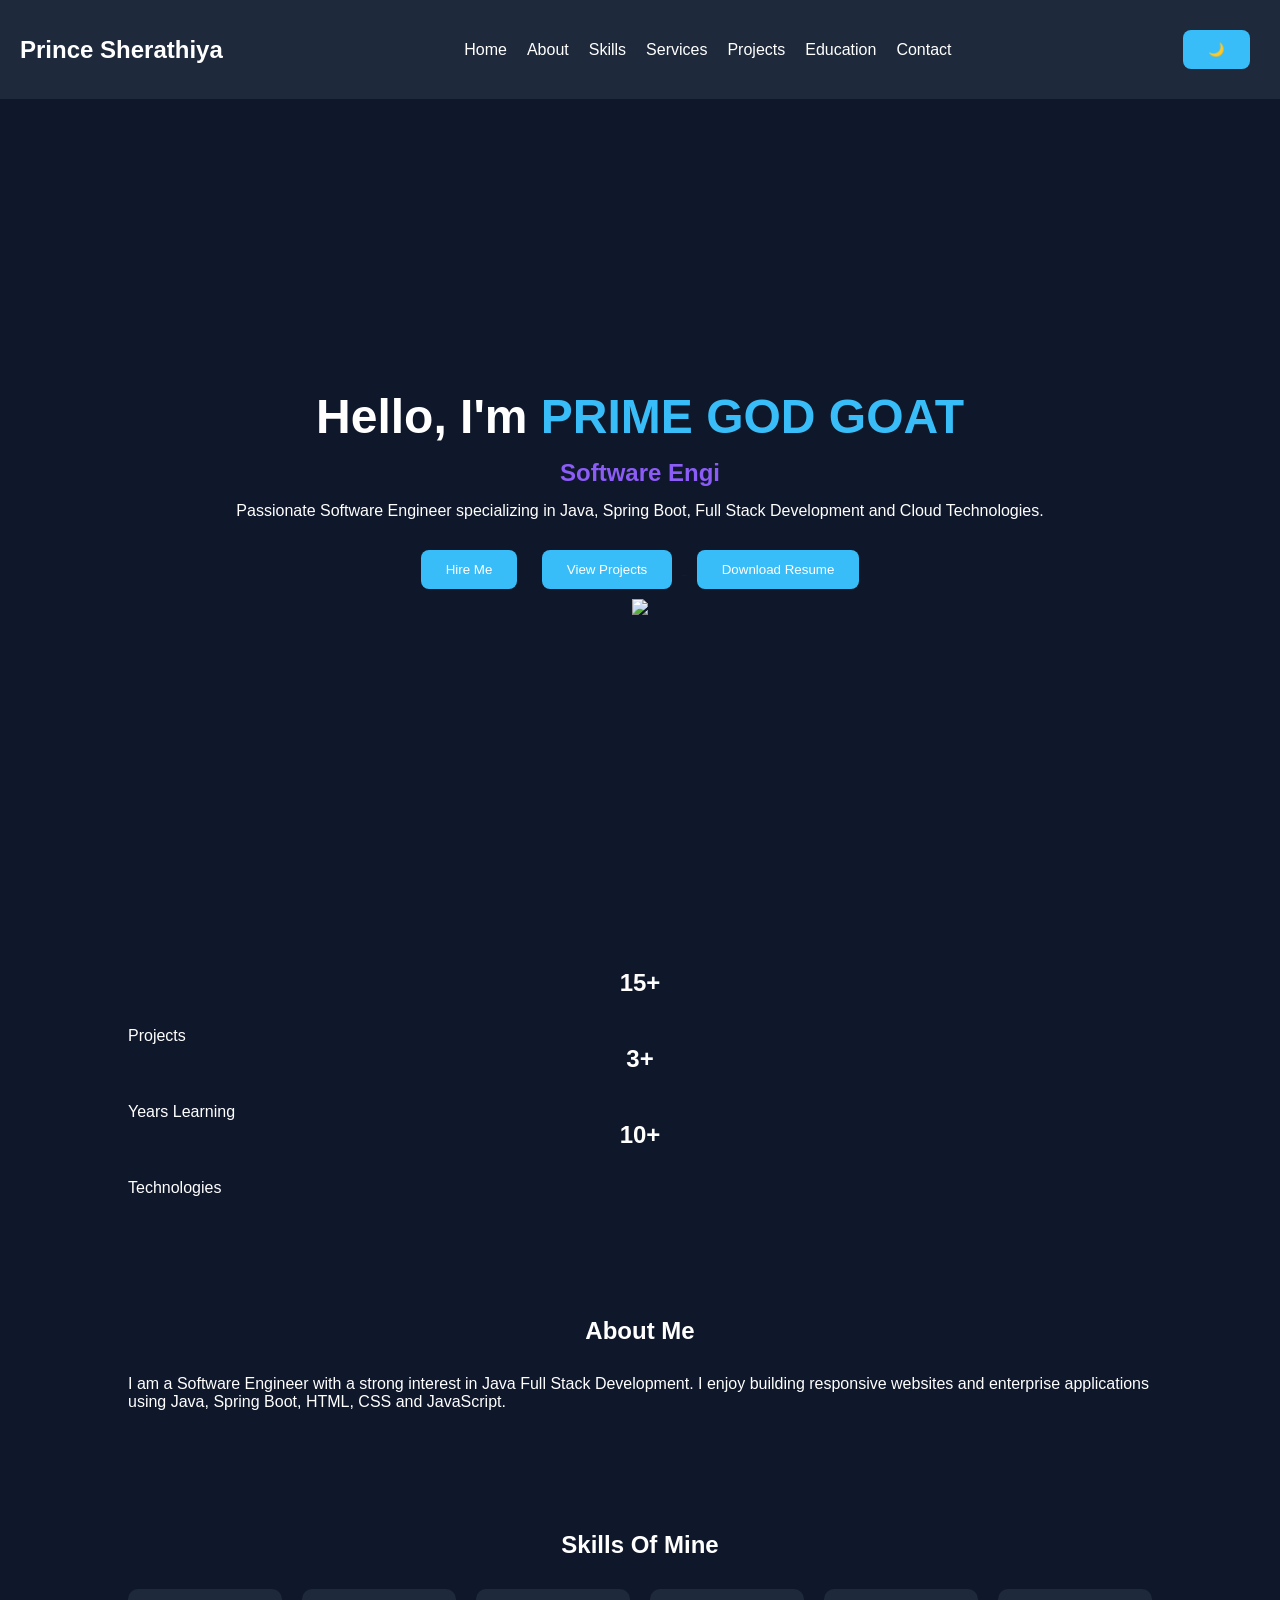
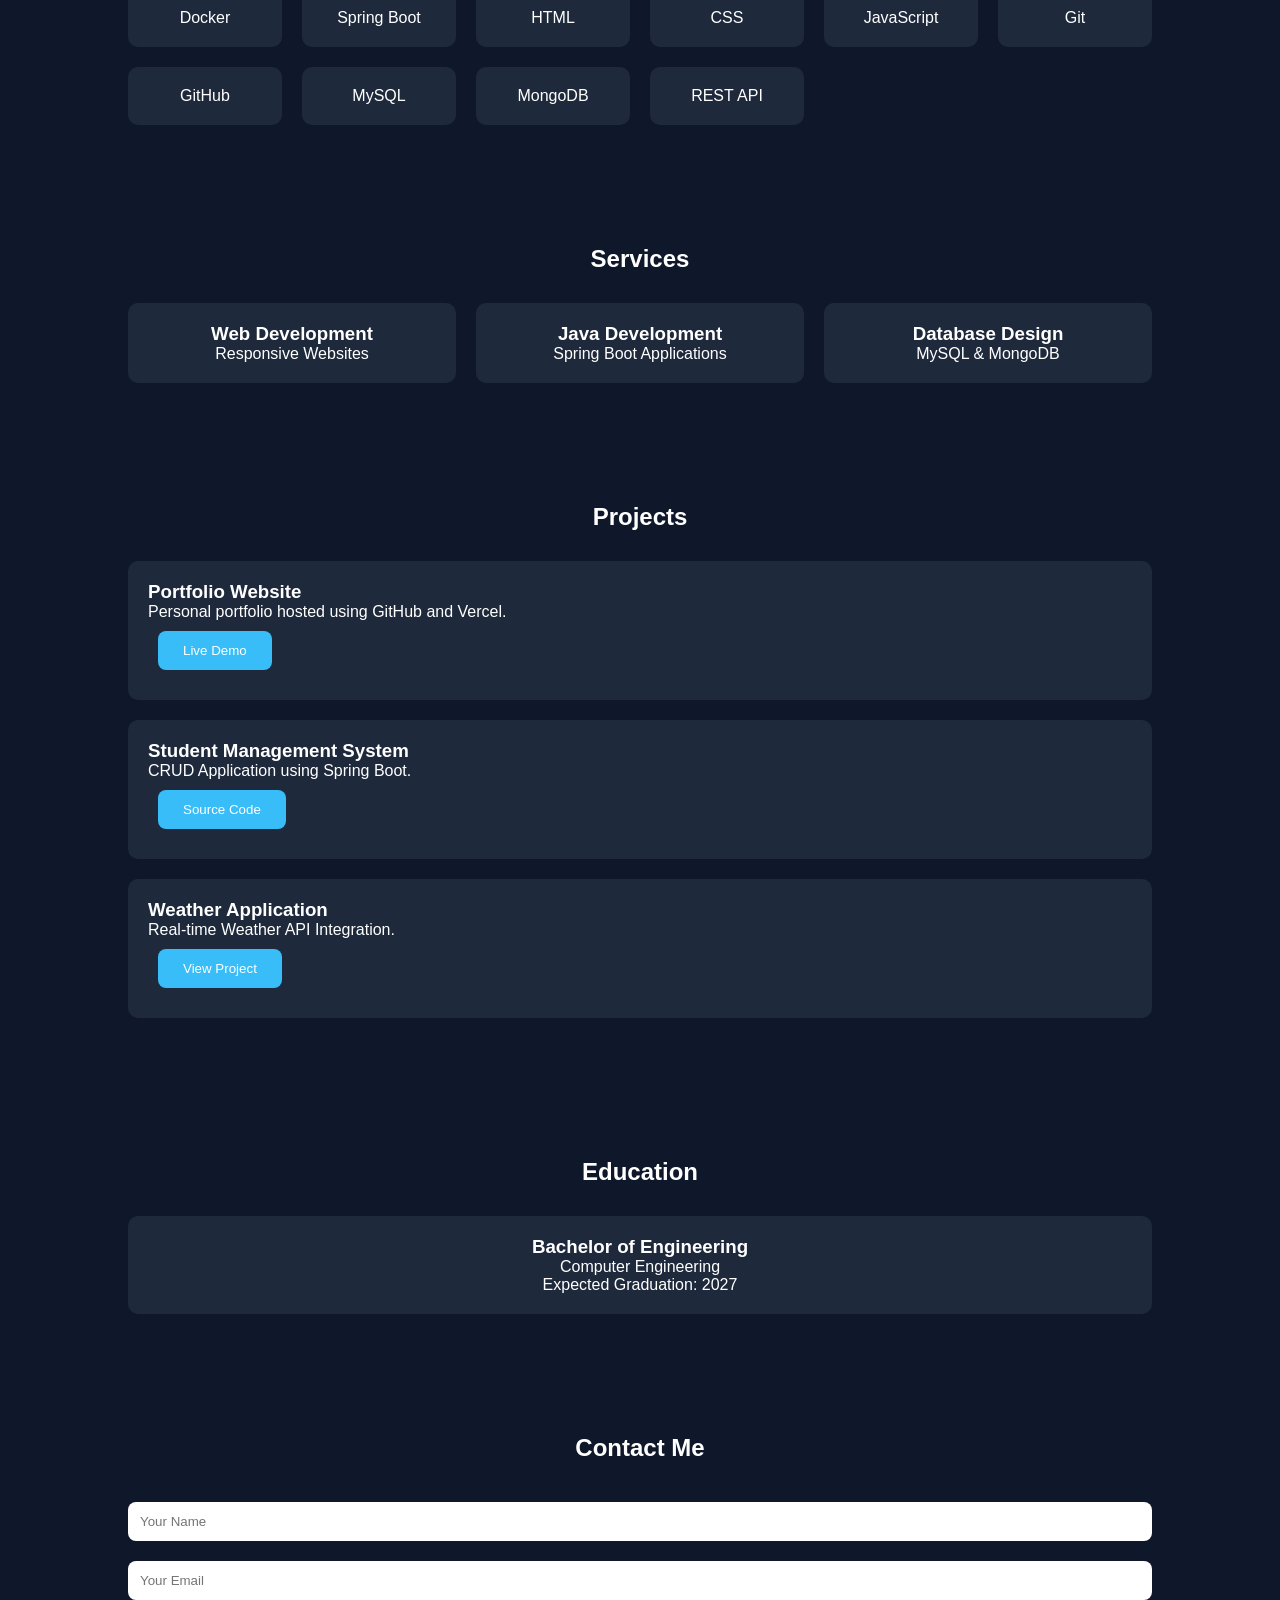
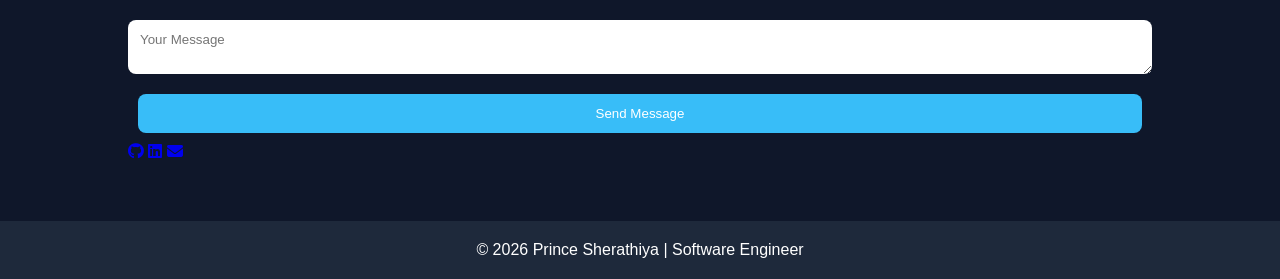
==== index.html @ 558dbb64 "Update title to reflect full stack developer role Change the things" ====
<!DOCTYPE html>
<html lang="en">
<head>
    <meta charset="UTF-8">
    <meta name="viewport" content="width=device-width, initial-scale=1.0">
    <title>Prince Sherathiya | Java Full stack Developer </title>

    <link rel="stylesheet" href="style.css">

    <link rel="stylesheet"
    href="https://cdnjs.cloudflare.com/ajax/libs/font-awesome/6.7.2/css/all.min.css">

</head>

<body>

<header>

<nav>

<h2 class="logo">Prince Sherathiya</h2>

<ul>

<li><a href="#home">Home</a></li>
<li><a href="#about">About</a></li>
<li><a href="#skills">Skills</a></li>
<li><a href="#services">Services</a></li>
<li><a href="#projects">Projects</a></li>
<li><a href="#education">Education</a></li>
<li><a href="#contact">Contact</a></li>

</ul>

<button id="themeBtn">🌙</button>

</nav>

</header>

<!-- Hero -->

<section class="hero" id="home">

<div class="hero-content">

<div class="hero-text">

<h1>Hello, I'm <span>PRIME GOD GOAT</span></h1>

<h2 id="typing"></h2>

<p>

Passionate Software Engineer specializing in Java,
Spring Boot, Full Stack Development and Cloud Technologies.

</p>

<div class="buttons">

<button onclick="showMessage()">
Hire Me
</button>

<a href="#projects">

<button>
View Projects
</button>

</a>

<a href="resume.pdf">

<button>
Download Resume
</button>

</a>

</div>

</div>

<div class="hero-image">

<img src="https://cdn-icons-png.flaticon.com/512/3135/3135715.png">

</div>

</div>

</section>

<!-- Statistics -->

<section class="stats">

<div class="stat">
<h2>15+</h2>
<p>Projects</p>
</div>

<div class="stat">
<h2>3+</h2>
<p>Years Learning</p>
</div>

<div class="stat">
<h2>10+</h2>
<p>Technologies</p>
</div>

</section>

<!-- About -->

<section id="about">

<h2>About Me</h2>

<p>

I am a Software Engineer with a strong interest in
Java Full Stack Development. I enjoy building responsive
websites and enterprise applications using Java,
Spring Boot, HTML, CSS and JavaScript.

</p>

</section>

<!-- Skills -->

<section id="skills">

<h2>Skills Of Mine</h2>

<div class="skill-container">

<div class="card">Docker</div>
<div class="card">Spring Boot</div>
<div class="card">HTML</div>
<div class="card">CSS</div>
<div class="card">JavaScript</div>
<div class="card">Git</div>
<div class="card">GitHub</div>
<div class="card">MySQL</div>
<div class="card">MongoDB</div>
<div class="card">REST API</div>

</div>

</section>

<!-- Services -->

<section id="services">

<h2>Services</h2>

<div class="skill-container">

<div class="card">
<h3>Web Development</h3>
<p>Responsive Websites</p>
</div>

<div class="card">
<h3>Java Development</h3>
<p>Spring Boot Applications</p>
</div>

<div class="card">
<h3>Database Design</h3>
<p>MySQL & MongoDB</p>
</div>

</div>

</section>

<!-- Projects -->

<section id="projects">

<h2>Projects</h2>

<div class="project-card">

<h3>Portfolio Website</h3>

<p>

Personal portfolio hosted using GitHub and Vercel.

</p>

<button>

Live Demo

</button>

</div>

<div class="project-card">

<h3>

Student Management System

</h3>

<p>

CRUD Application using Spring Boot.

</p>

<button>

Source Code

</button>

</div>

<div class="project-card">

<h3>

Weather Application

</h3>

<p>

Real-time Weather API Integration.

</p>

<button>

View Project

</button>

</div>

</section>

<!-- Education -->

<section id="education">

<h2>Education</h2>

<div class="card">

<h3>Bachelor of Engineering</h3>

<p>

Computer Engineering

</p>

<p>

Expected Graduation: 2027

</p>

</div>

</section>

<!-- Contact -->

<section id="contact">

<h2>Contact Me</h2>

<input type="text" placeholder="Your Name">

<input type="email" placeholder="Your Email">

<textarea placeholder="Your Message"></textarea>

<button onclick="contactMessage()">

Send Message

</button>

<div class="social">

<a href="#"><i class="fab fa-github"></i></a>

<a href="#"><i class="fab fa-linkedin"></i></a>

<a href="#"><i class="fas fa-envelope"></i></a>

</div>

</section>

<footer>

<p>

© 2026 Prince Sherathiya | Software Engineer

</p>

</footer>

<button id="topBtn">

↑

</button>

<script src="script.js"></script>

</body>
</html>
---- style.css ----
*{
    margin:0;
    padding:0;
    box-sizing:border-box;
    font-family:Arial, sans-serif;
}

body{
    background:#0f172a;
    color:white;
}

header{
    background:#1e293b;
    padding:20px;
    position:sticky;
    top:0;
}

nav{
    display:flex;
    justify-content:space-between;
    align-items:center;
}

nav ul{
    display:flex;
    list-style:none;
}

nav ul li{
    margin-left:20px;
}

nav ul li a{
    color:white;
    text-decoration:none;
}

.hero{
    height:90vh;
    display:flex;
    flex-direction:column;
    justify-content:center;
    align-items:center;
    text-align:center;
    padding:20px;
}

.hero h1{
    font-size:3rem;
}

.hero span{
    color:#38bdf8;
}

.hero h2{
    color:#8b5cf6;
    margin:15px 0;
}

.buttons{
    margin-top:20px;
}

button{
    padding:12px 25px;
    margin:10px;
    border:none;
    border-radius:8px;
    background:#38bdf8;
    color:white;
    cursor:pointer;
    transition:0.3s;
}

button:hover{
    transform:scale(1.05);
}

section{
    padding:60px 10%;
}

section h2{
    text-align:center;
    margin-bottom:30px;
}

.skill-container{
    display:grid;
    grid-template-columns:repeat(auto-fit,minmax(150px,1fr));
    gap:20px;
}

.card{
    background:#1e293b;
    padding:20px;
    text-align:center;
    border-radius:10px;
}

.project-card{
    background:#1e293b;
    padding:20px;
    margin:20px 0;
    border-radius:10px;
}

#contact{
    display:flex;
    flex-direction:column;
}

#contact input,
#contact textarea{
    margin:10px 0;
    padding:12px;
    border:none;
    border-radius:8px;
}

footer{
    background:#1e293b;
    text-align:center;
    padding:20px;
}

#topBtn{
    position:fixed;
    right:20px;
    bottom:20px;
    display:none;
}
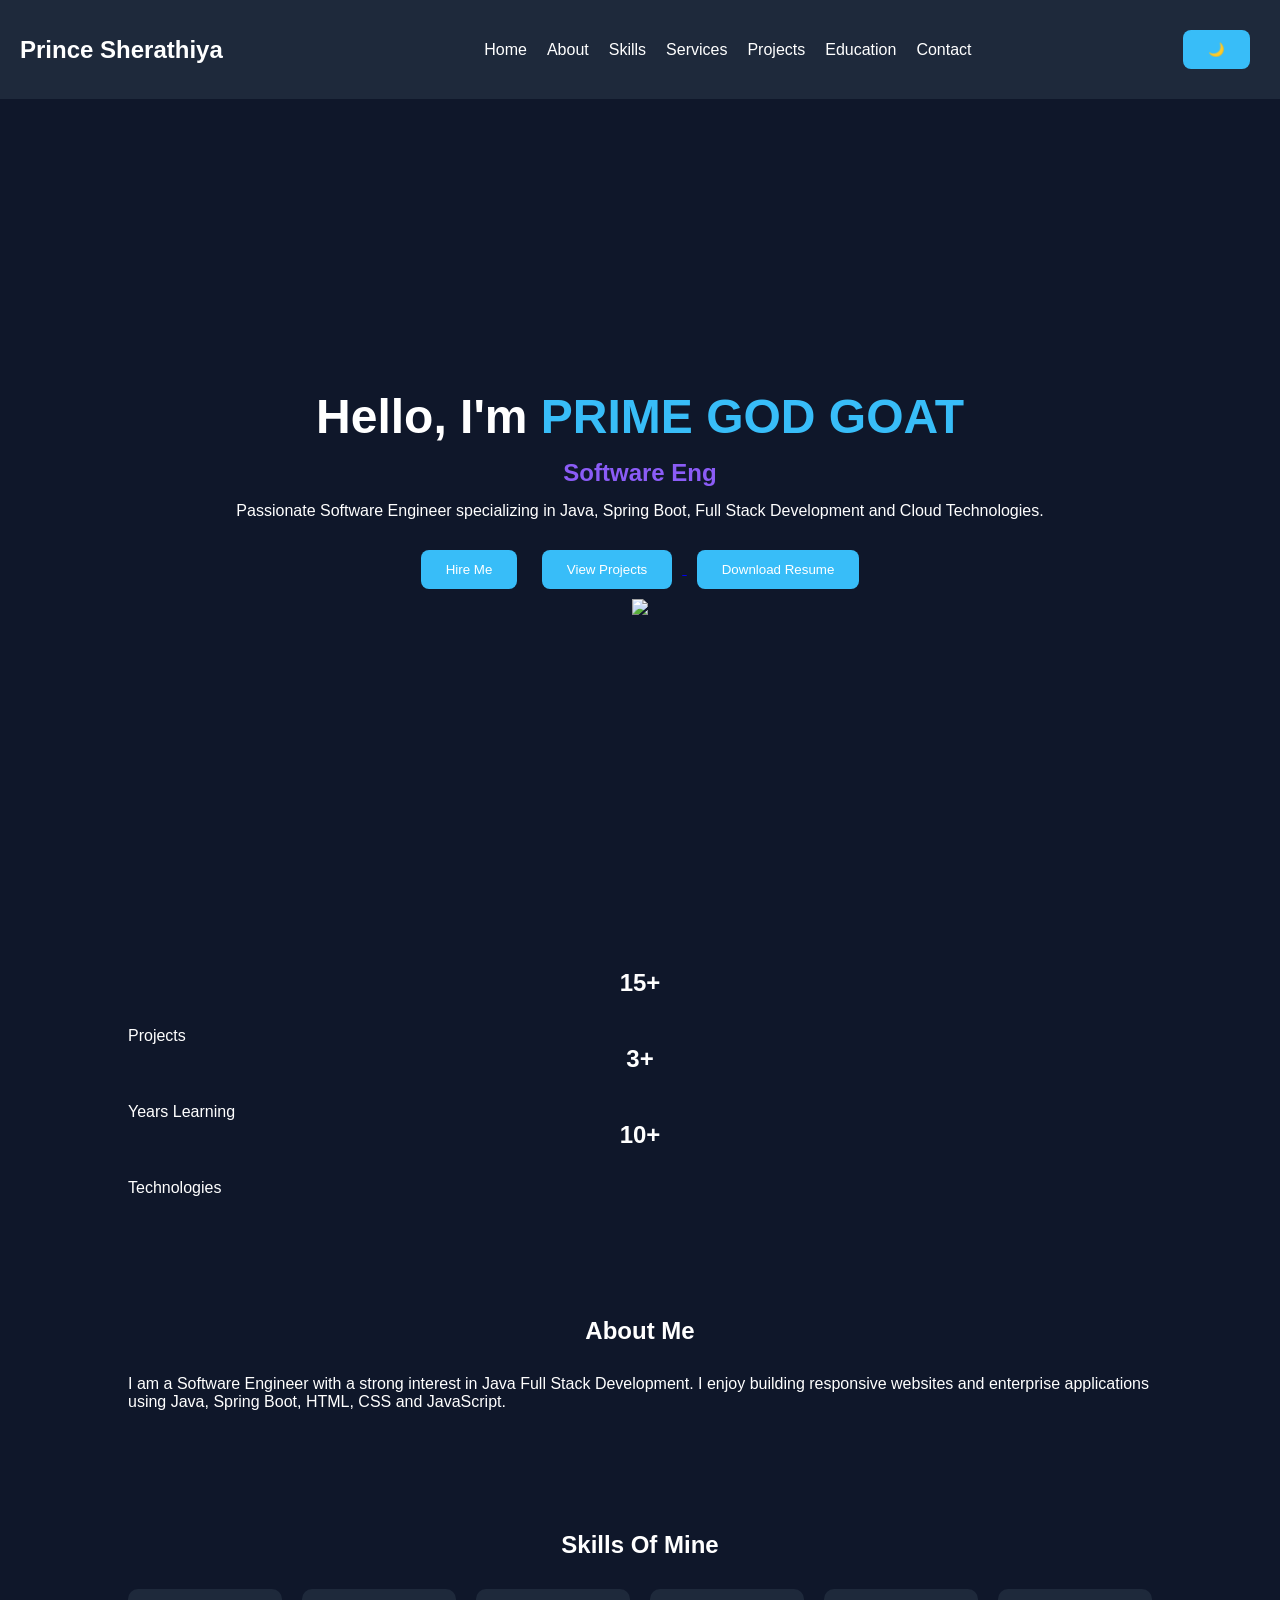
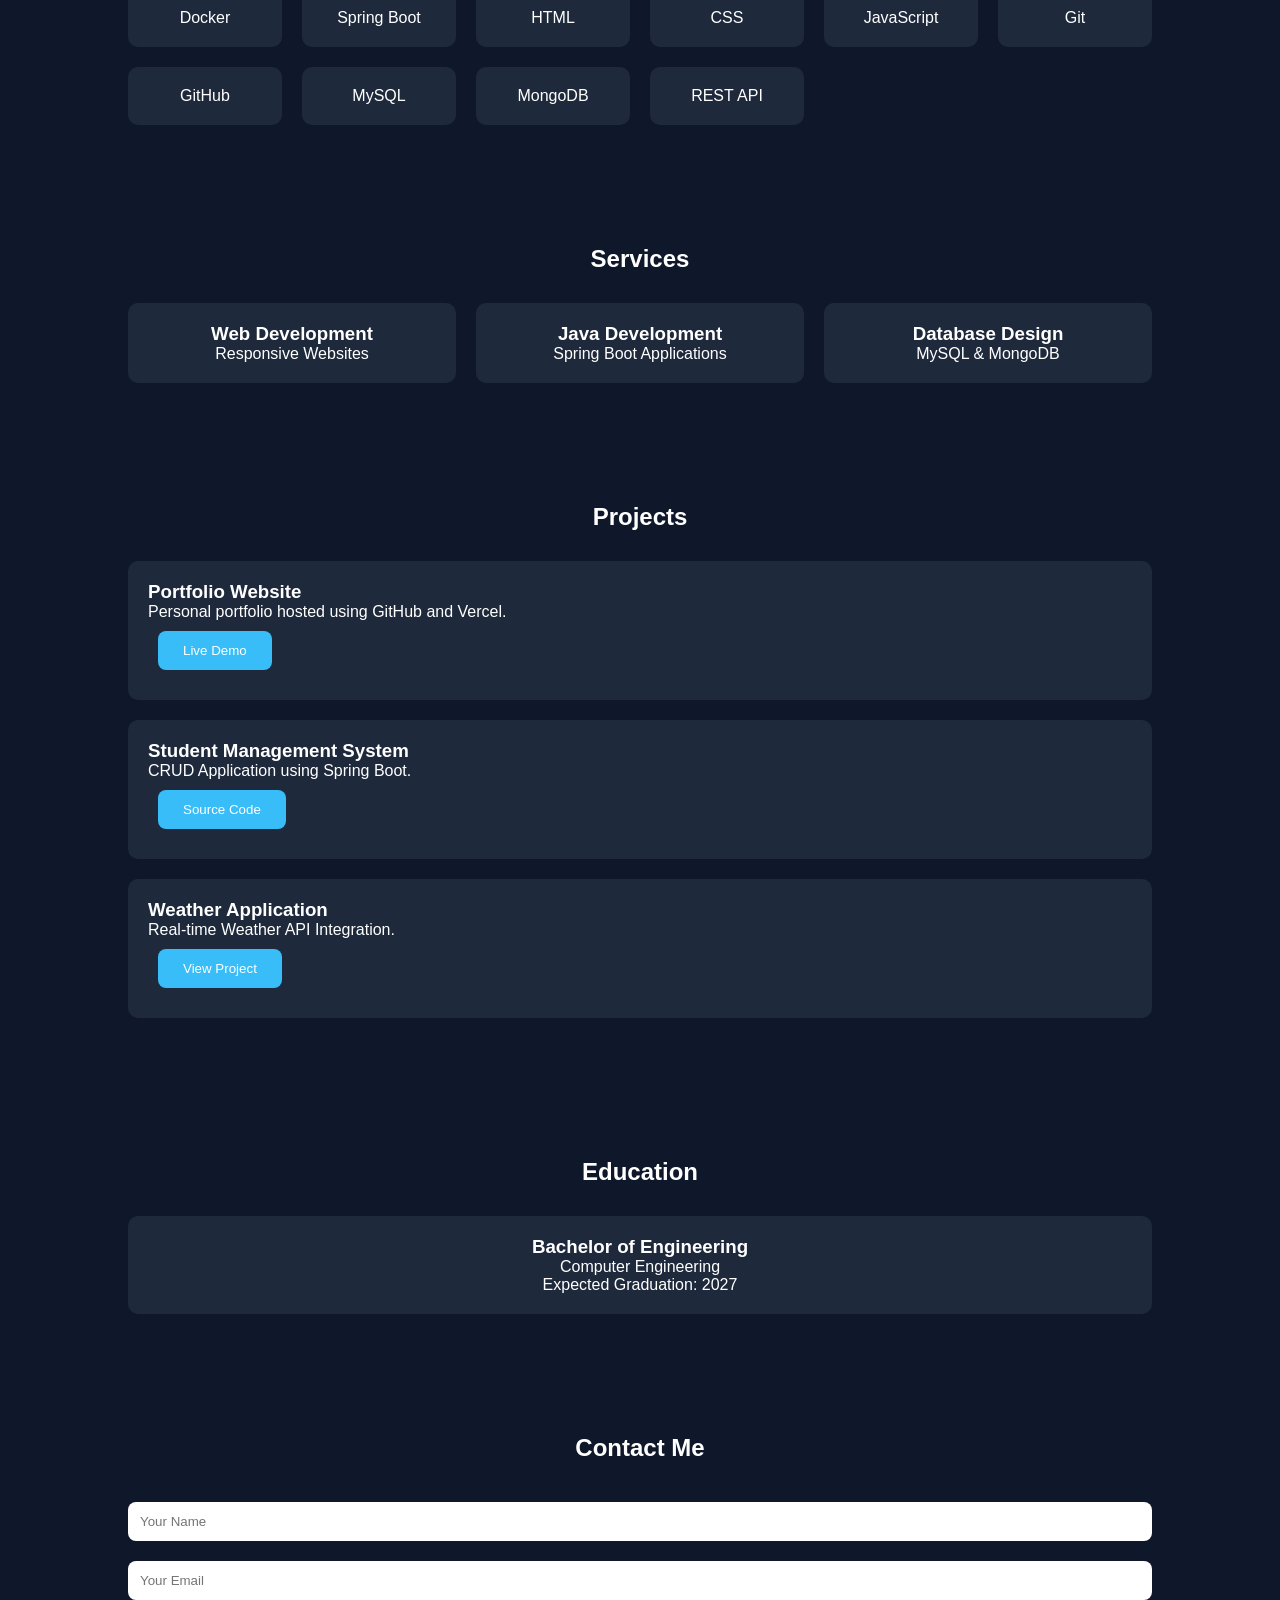
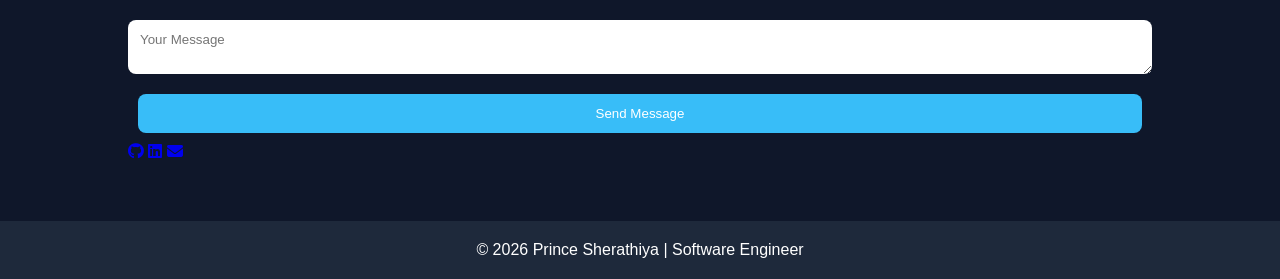
==== commit f2d0c715: "Update index.html" ====
--- a/index.html
+++ b/index.html
@@ -3,7 +3,7 @@
 <head>
     <meta charset="UTF-8">
     <meta name="viewport" content="width=device-width, initial-scale=1.0">
-    <title>Prince Sherathiya | Java Full stack Developer </title>
+    <title>Prince Sherathiya | Software Developer </title>
 
     <link rel="stylesheet" href="style.css">
 
--- a/style.css
+++ b/style.css
@@ -1,6 +1,6 @@
 *{
     margin:0;
-    padding:0;
+    padding:10;
     box-sizing:border-box;
     font-family:Arial, sans-serif;
 }
@@ -132,4 +132,4 @@
     right:20px;
     bottom:20px;
     display:none;
-}+}
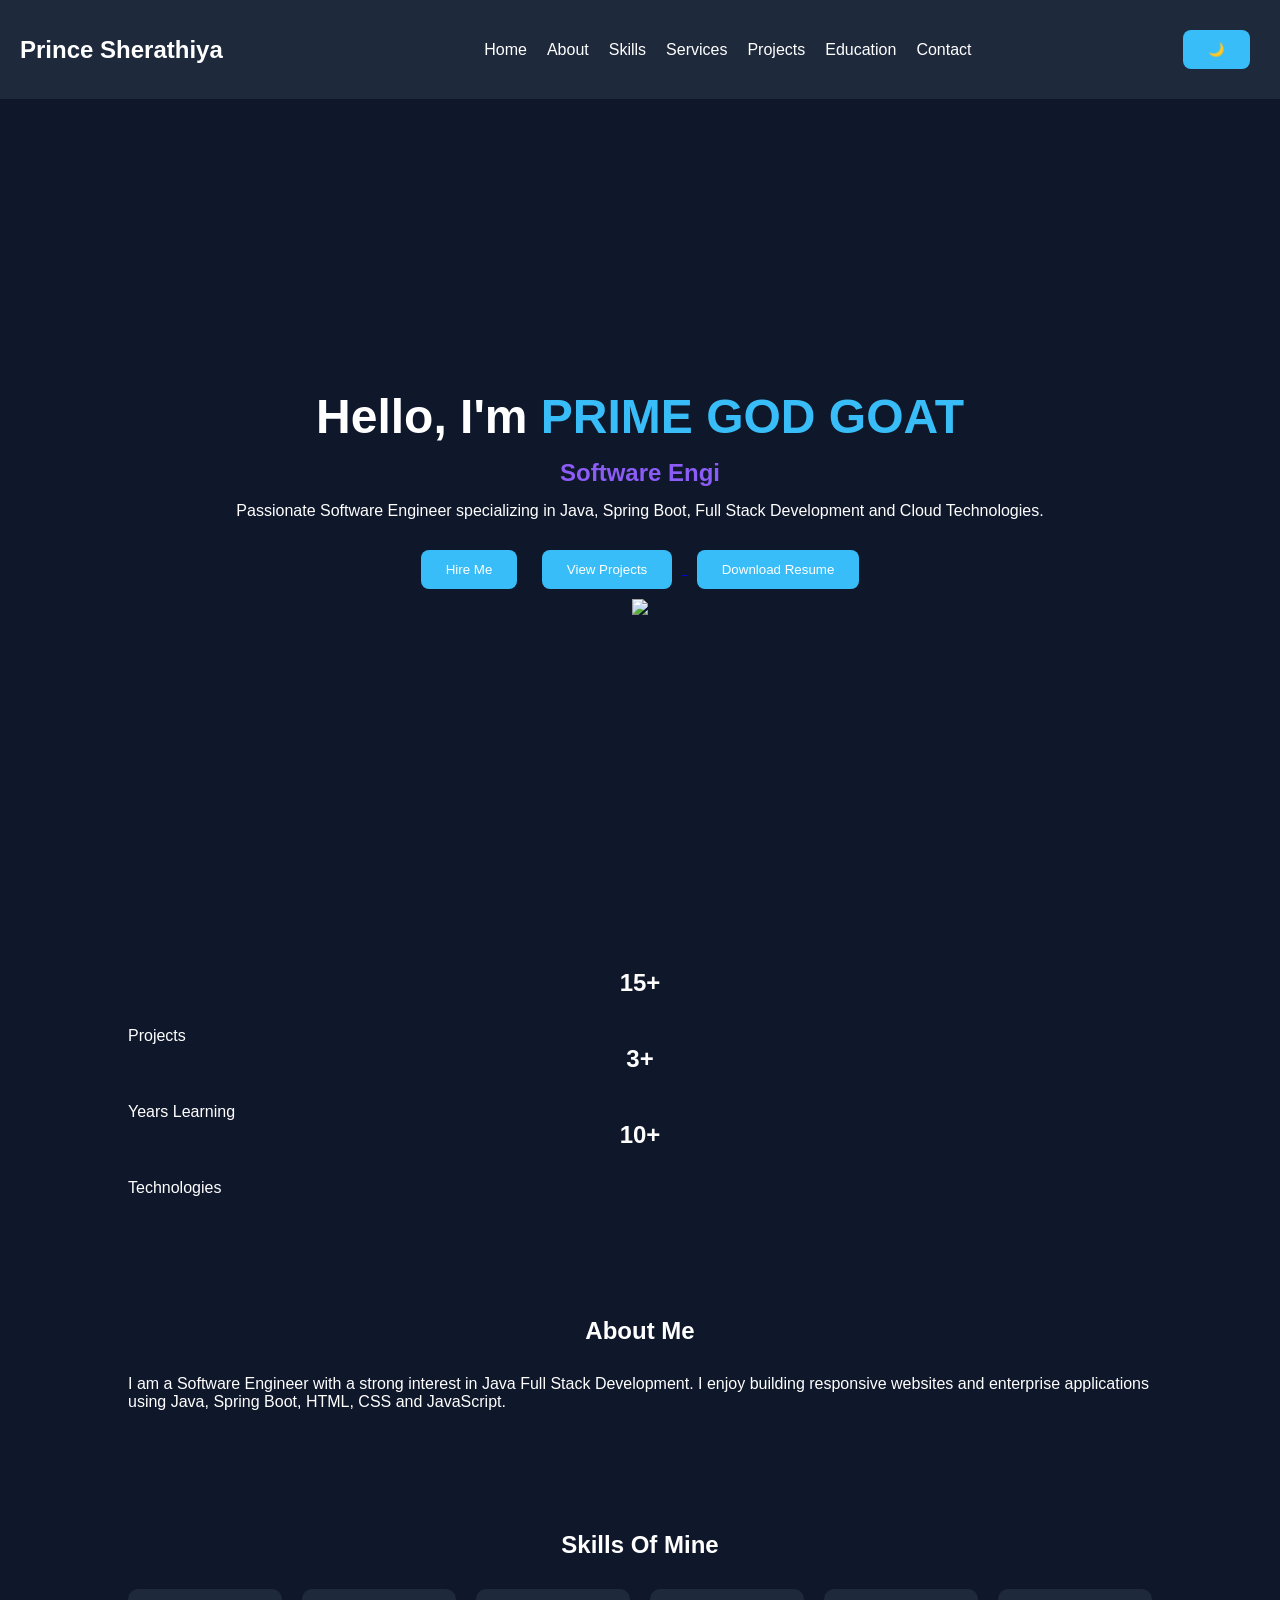
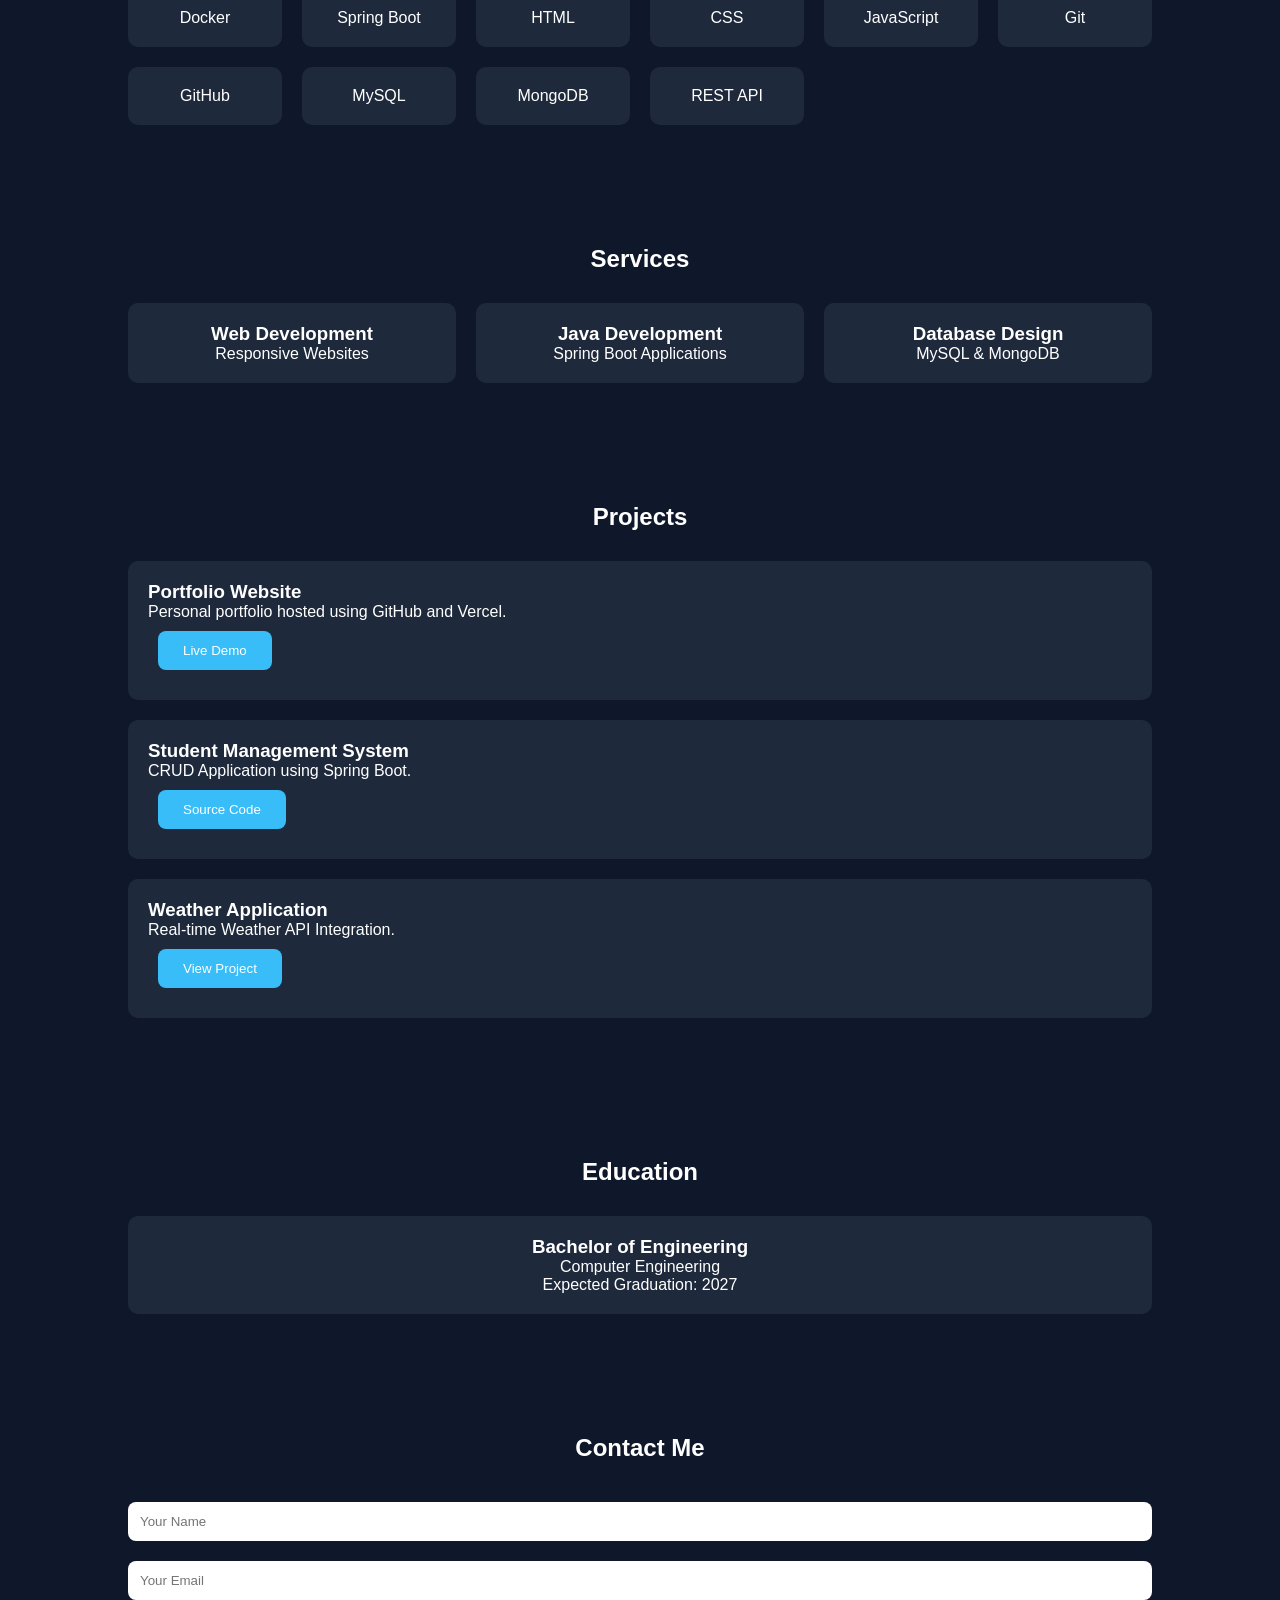
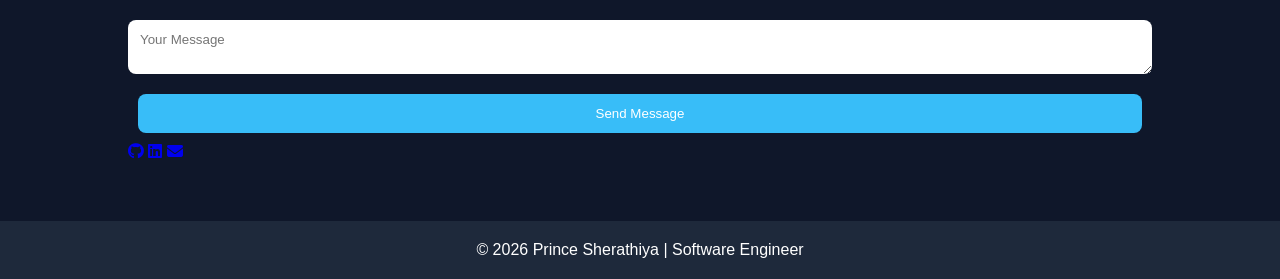
==== commit 9e87dd27: "Update index.html" ====
--- a/index.html
+++ b/index.html
@@ -3,7 +3,7 @@
 <head>
     <meta charset="UTF-8">
     <meta name="viewport" content="width=device-width, initial-scale=1.0">
-    <title>Prince Sherathiya | Software Developer </title>
+    <title>Prince Sherathiya | Software Developer Full</title>
 
     <link rel="stylesheet" href="style.css">
 
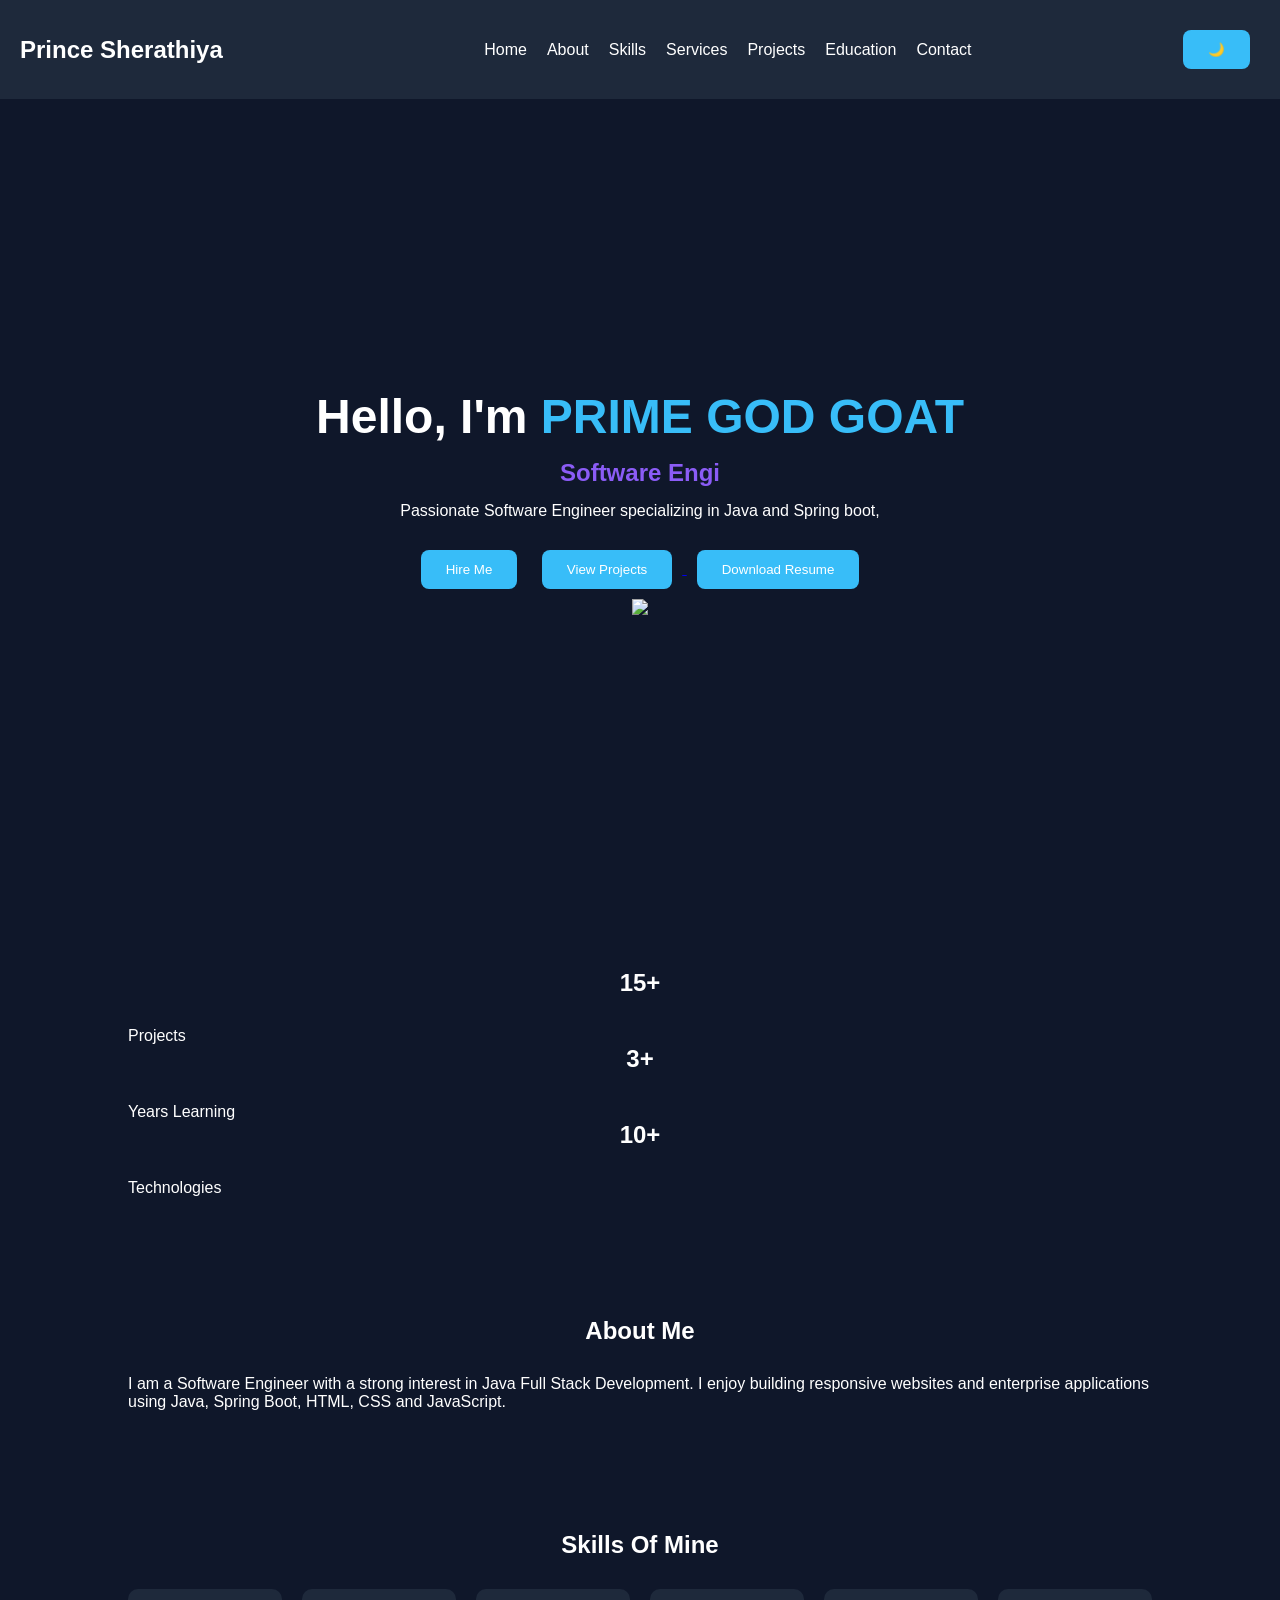
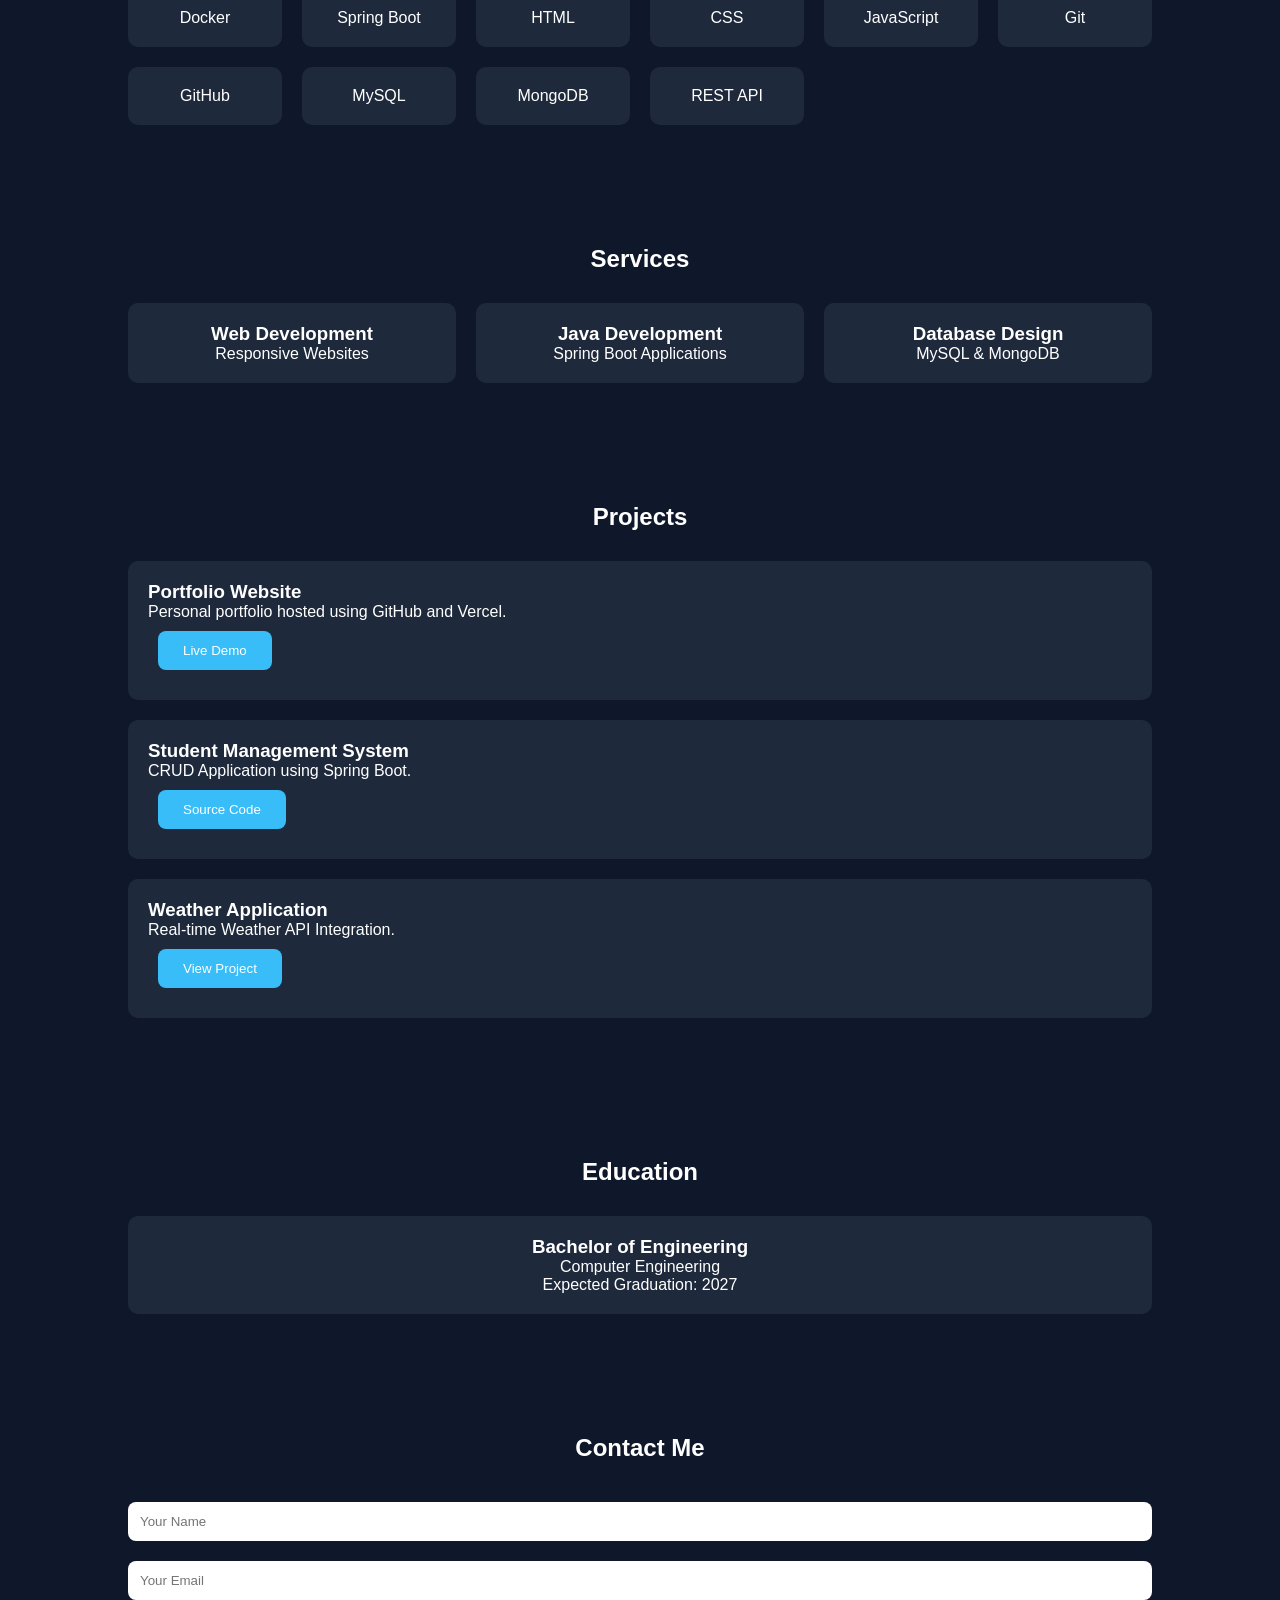
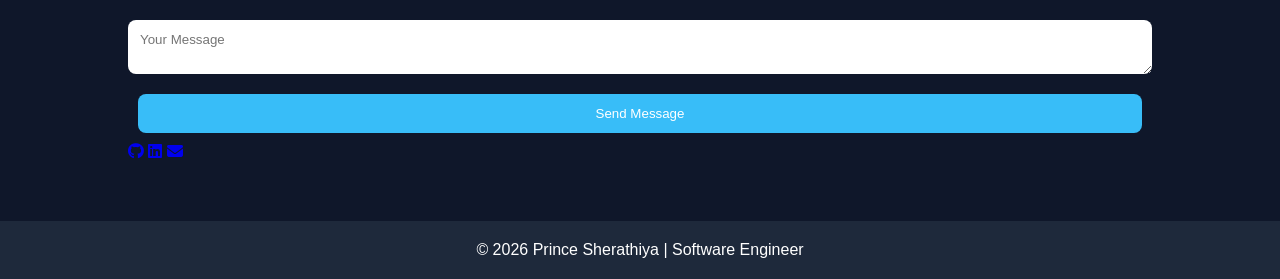
==== commit a898c790: "Update description in index.html" ====
--- a/index.html
+++ b/index.html
@@ -3,7 +3,7 @@
 <head>
     <meta charset="UTF-8">
     <meta name="viewport" content="width=device-width, initial-scale=1.0">
-    <title>Prince Sherathiya | Software Developer Full</title>
+    <title>Prince Sherathiya | Software Developer Full stack </title>
 
     <link rel="stylesheet" href="style.css">
 
@@ -52,8 +52,7 @@
 
 <p>
 
-Passionate Software Engineer specializing in Java,
-Spring Boot, Full Stack Development and Cloud Technologies.
+Passionate Software Engineer specializing in Java and Spring boot,
 
 </p>
 
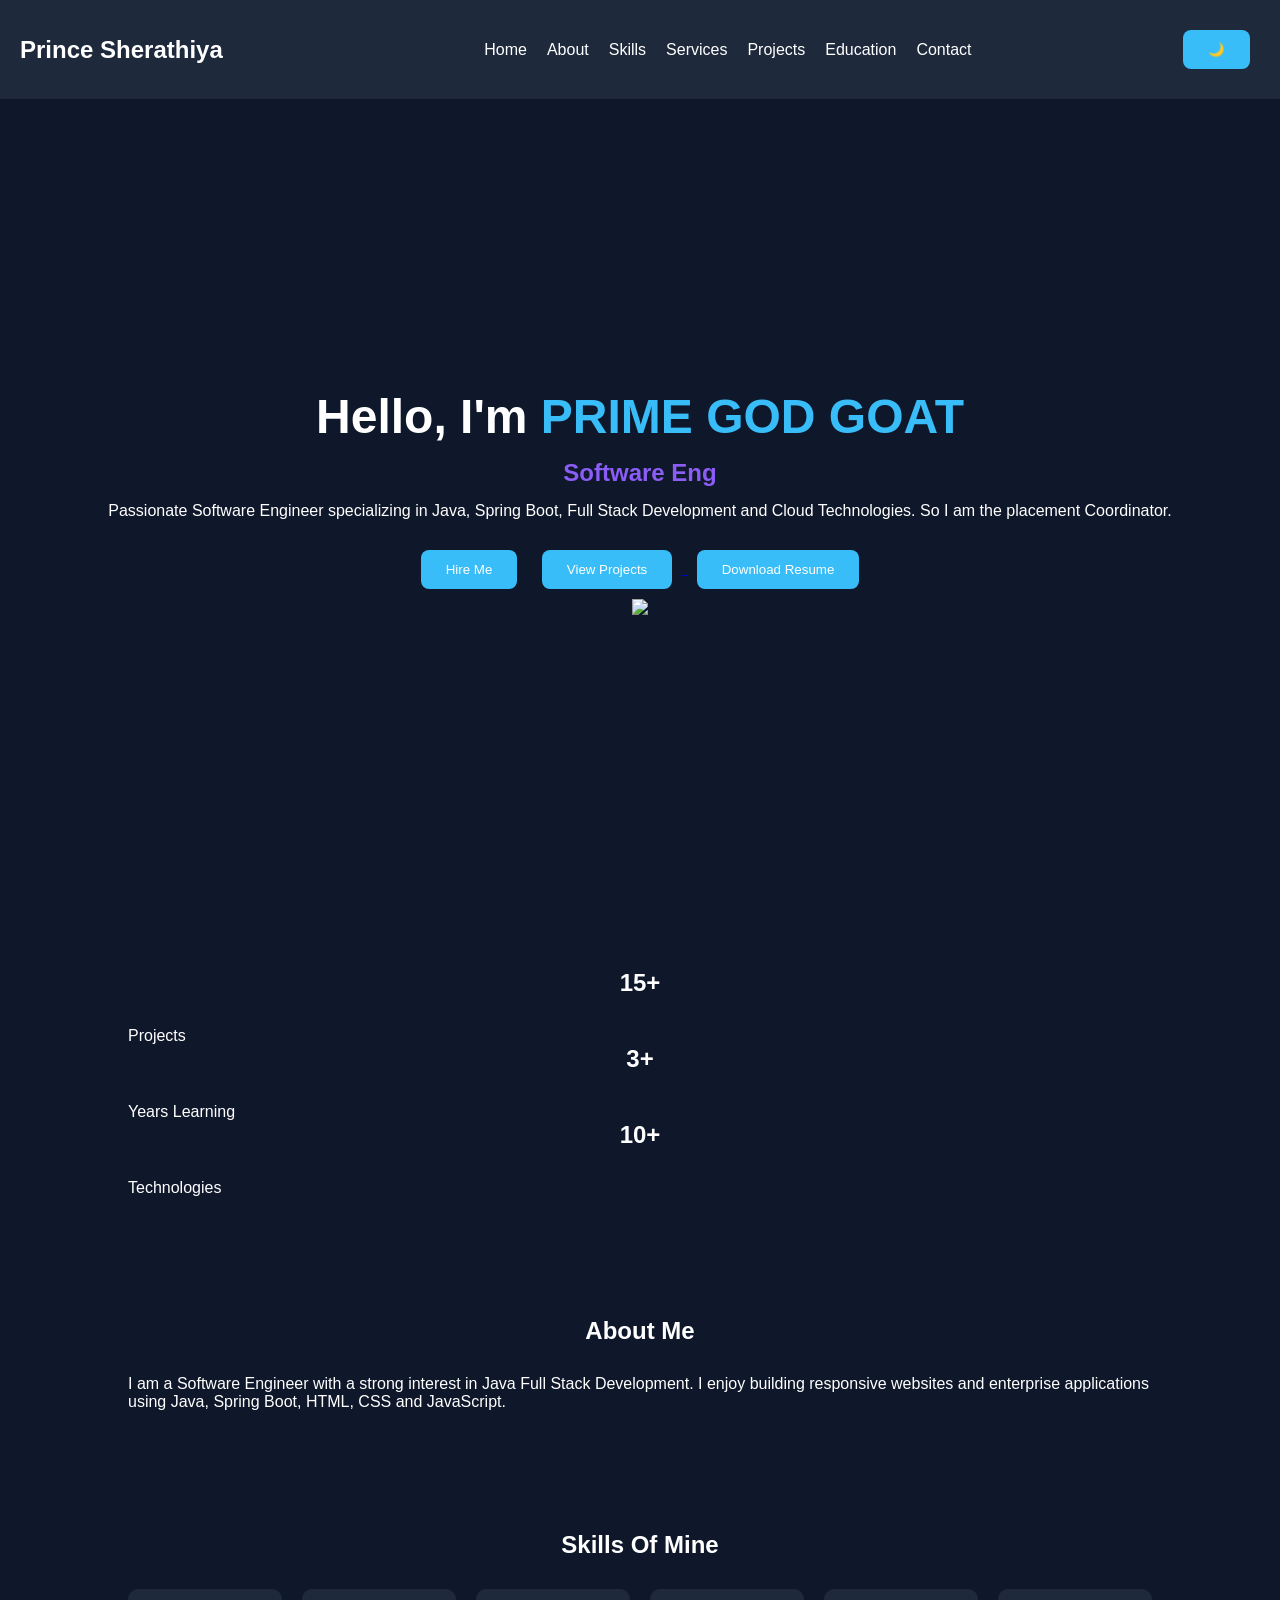
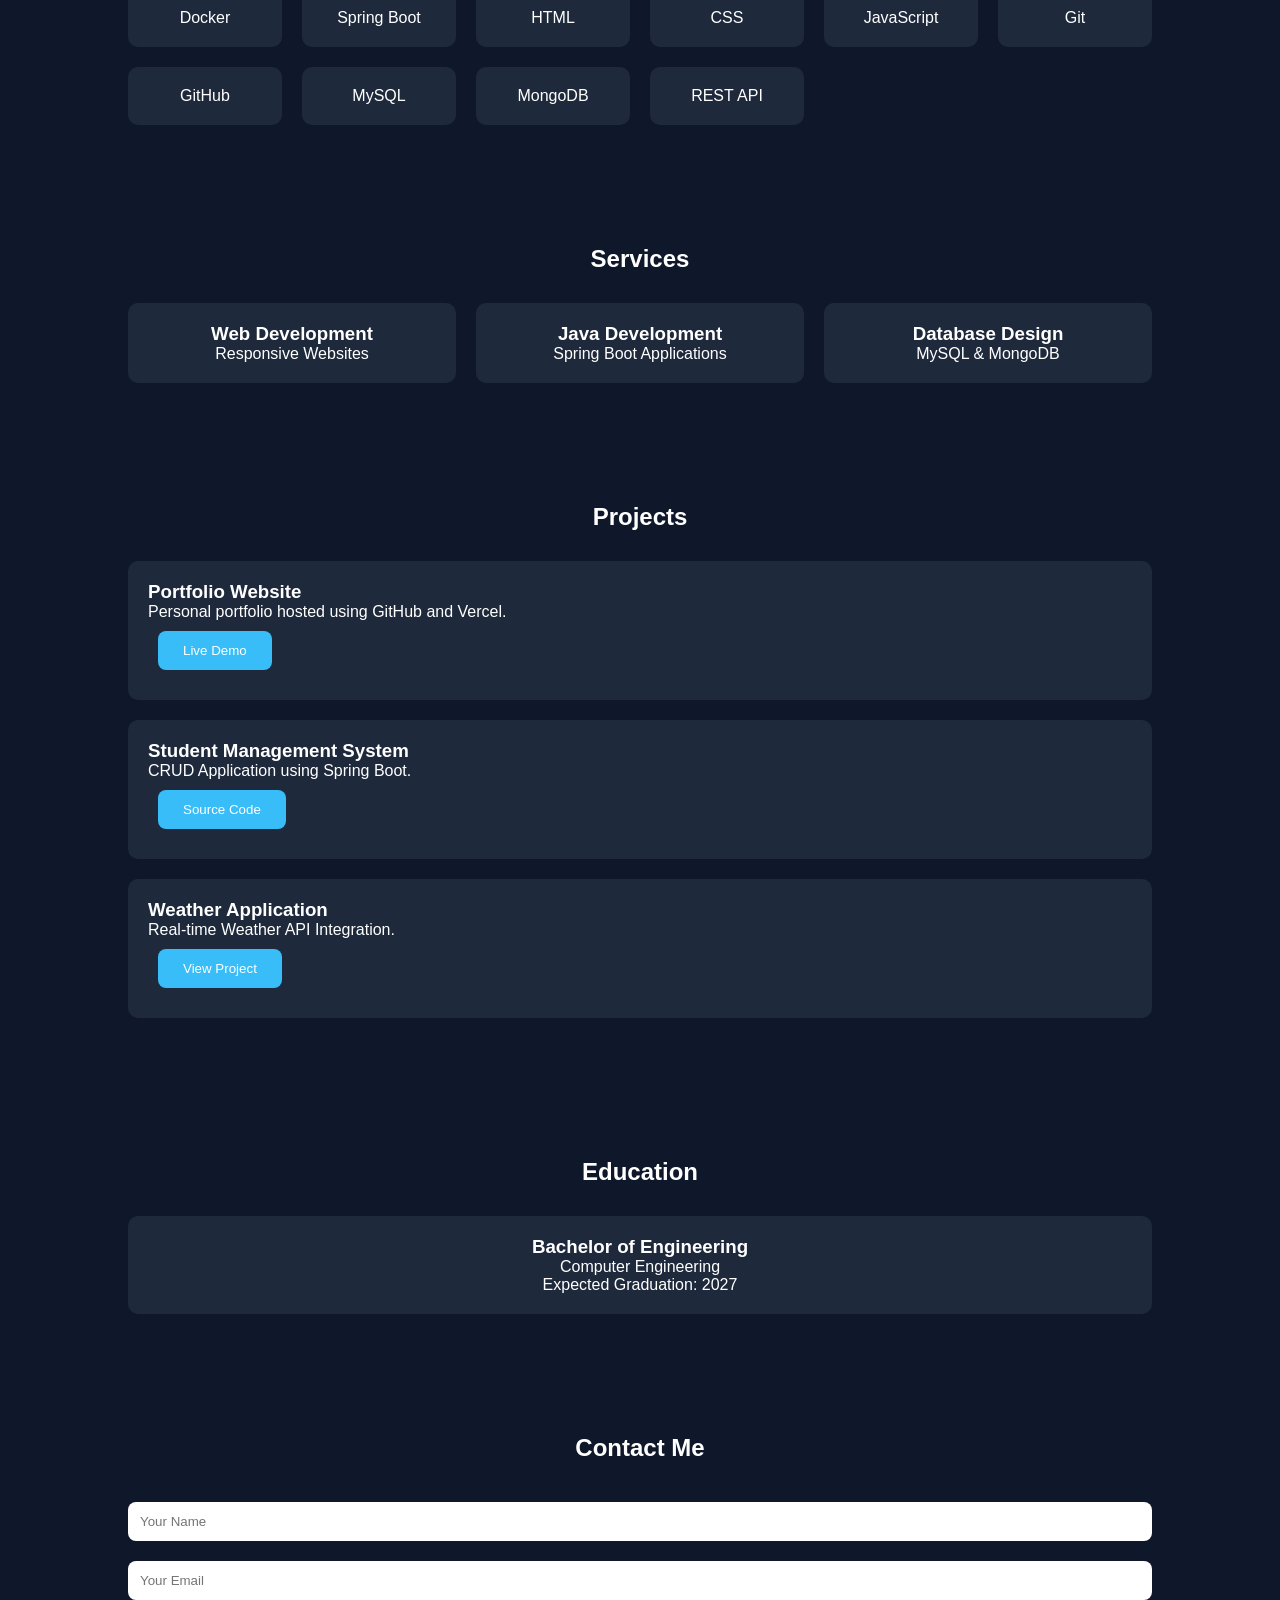
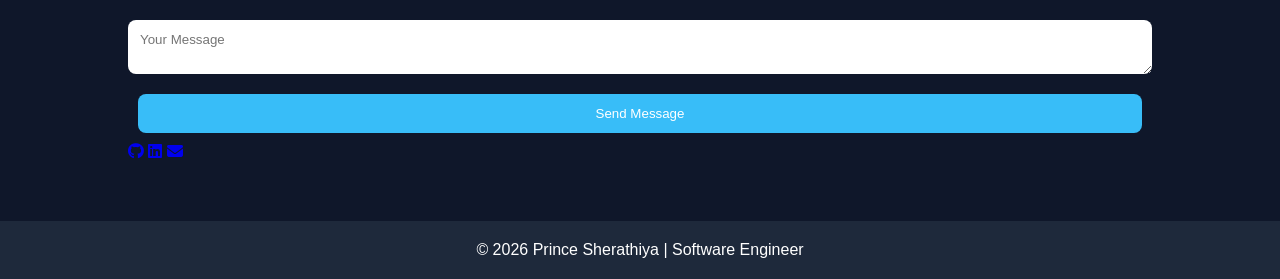
==== commit b1ef1296: "Update index.html" ====
--- a/index.html
+++ b/index.html
@@ -52,7 +52,8 @@
 
 <p>
 
-Passionate Software Engineer specializing in Java and Spring boot,
+Passionate Software Engineer specializing in Java,
+Spring Boot, Full Stack Development and Cloud Technologies. So I am the placement Coordinator.
 
 </p>
 
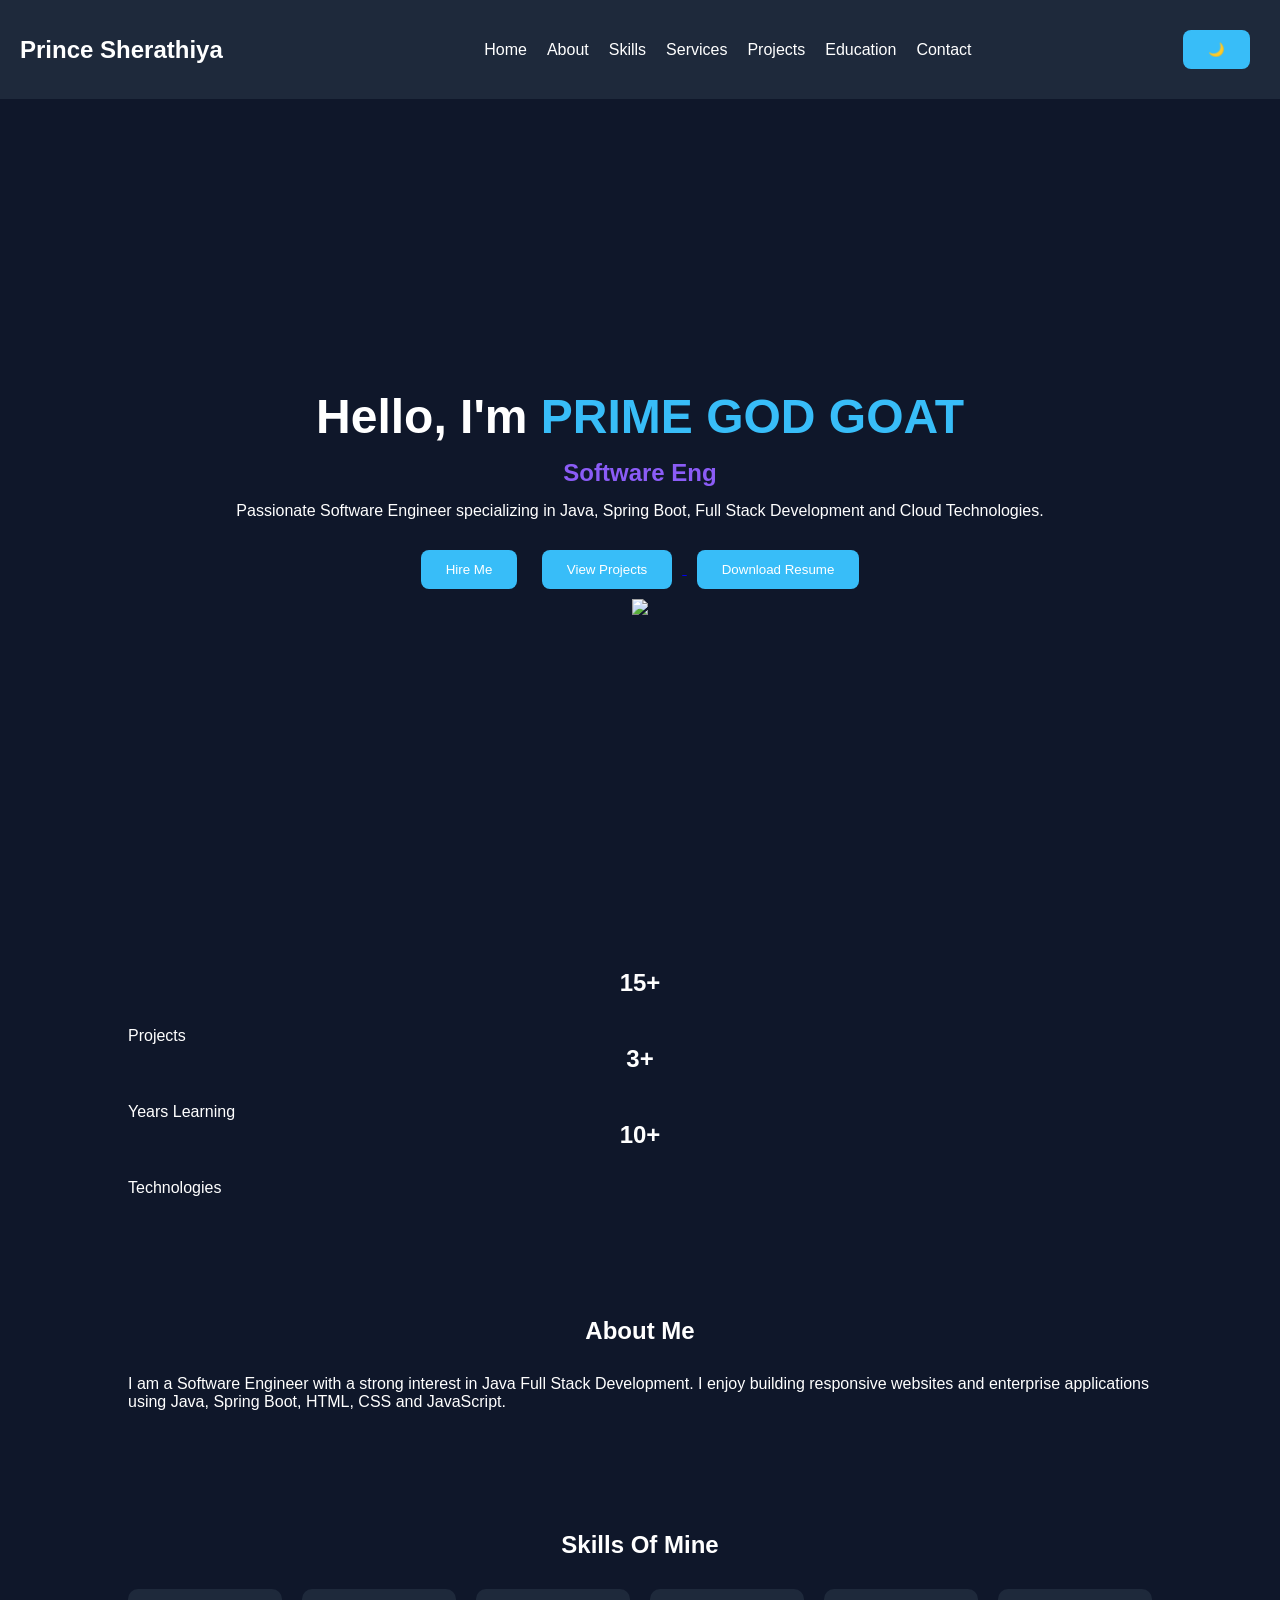
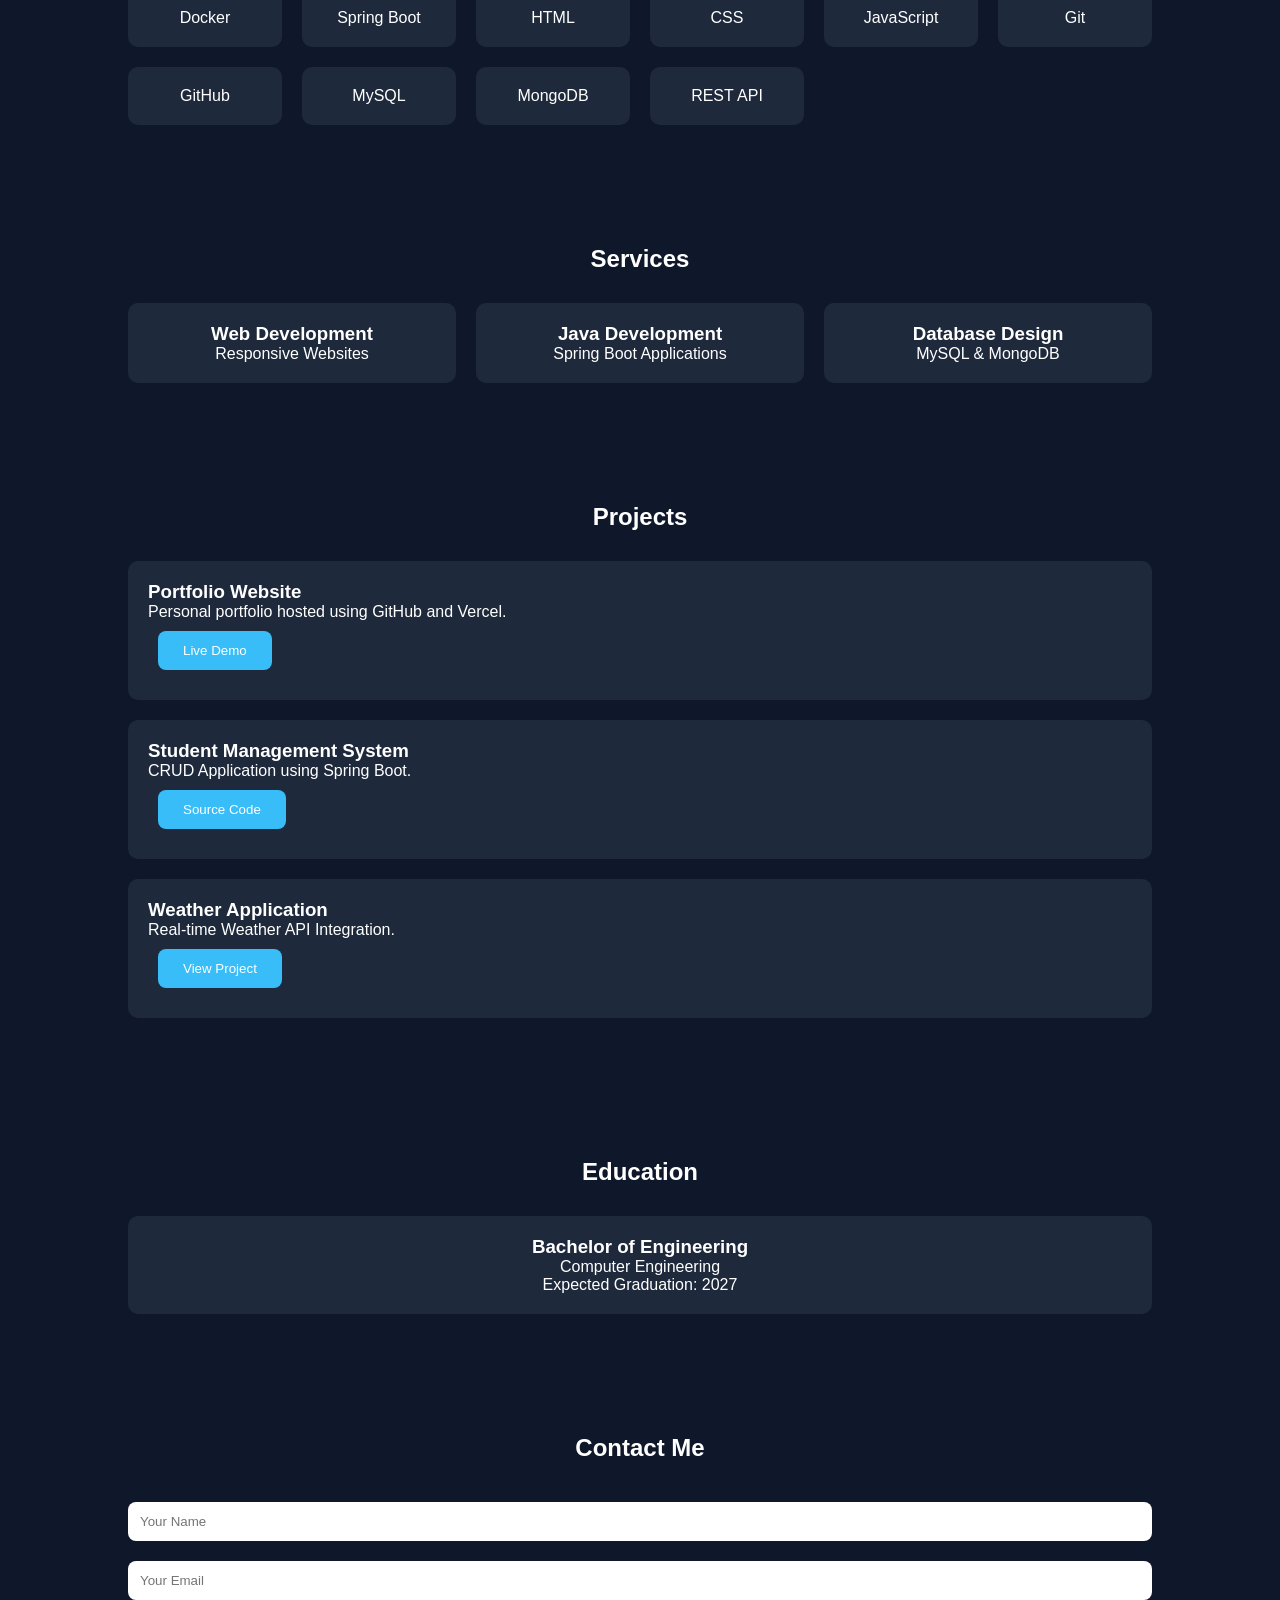
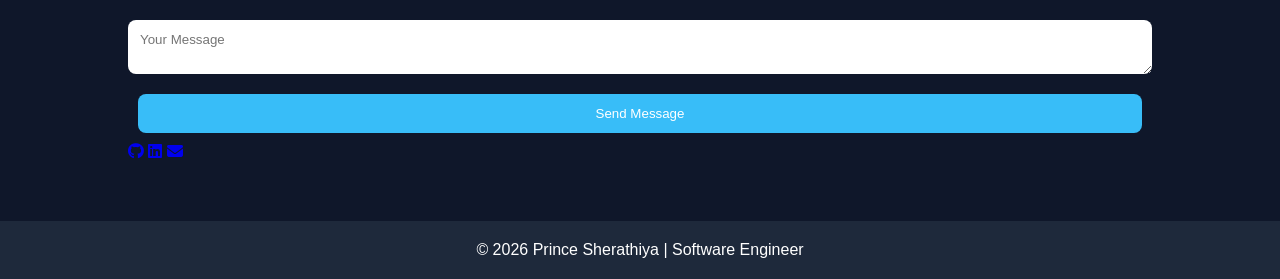
==== commit 62877963: "Update index.html" ====
--- a/index.html
+++ b/index.html
@@ -3,7 +3,7 @@
 <head>
     <meta charset="UTF-8">
     <meta name="viewport" content="width=device-width, initial-scale=1.0">
-    <title>Prince Sherathiya | Software Developer Full stack </title>
+    <title>Prince Sherathiya | Software Developer Full stack | Hacker</title>
 
     <link rel="stylesheet" href="style.css">
 
@@ -53,7 +53,7 @@
 <p>
 
 Passionate Software Engineer specializing in Java,
-Spring Boot, Full Stack Development and Cloud Technologies. So I am the placement Coordinator.
+Spring Boot, Full Stack Development and Cloud Technologies.
 
 </p>
 
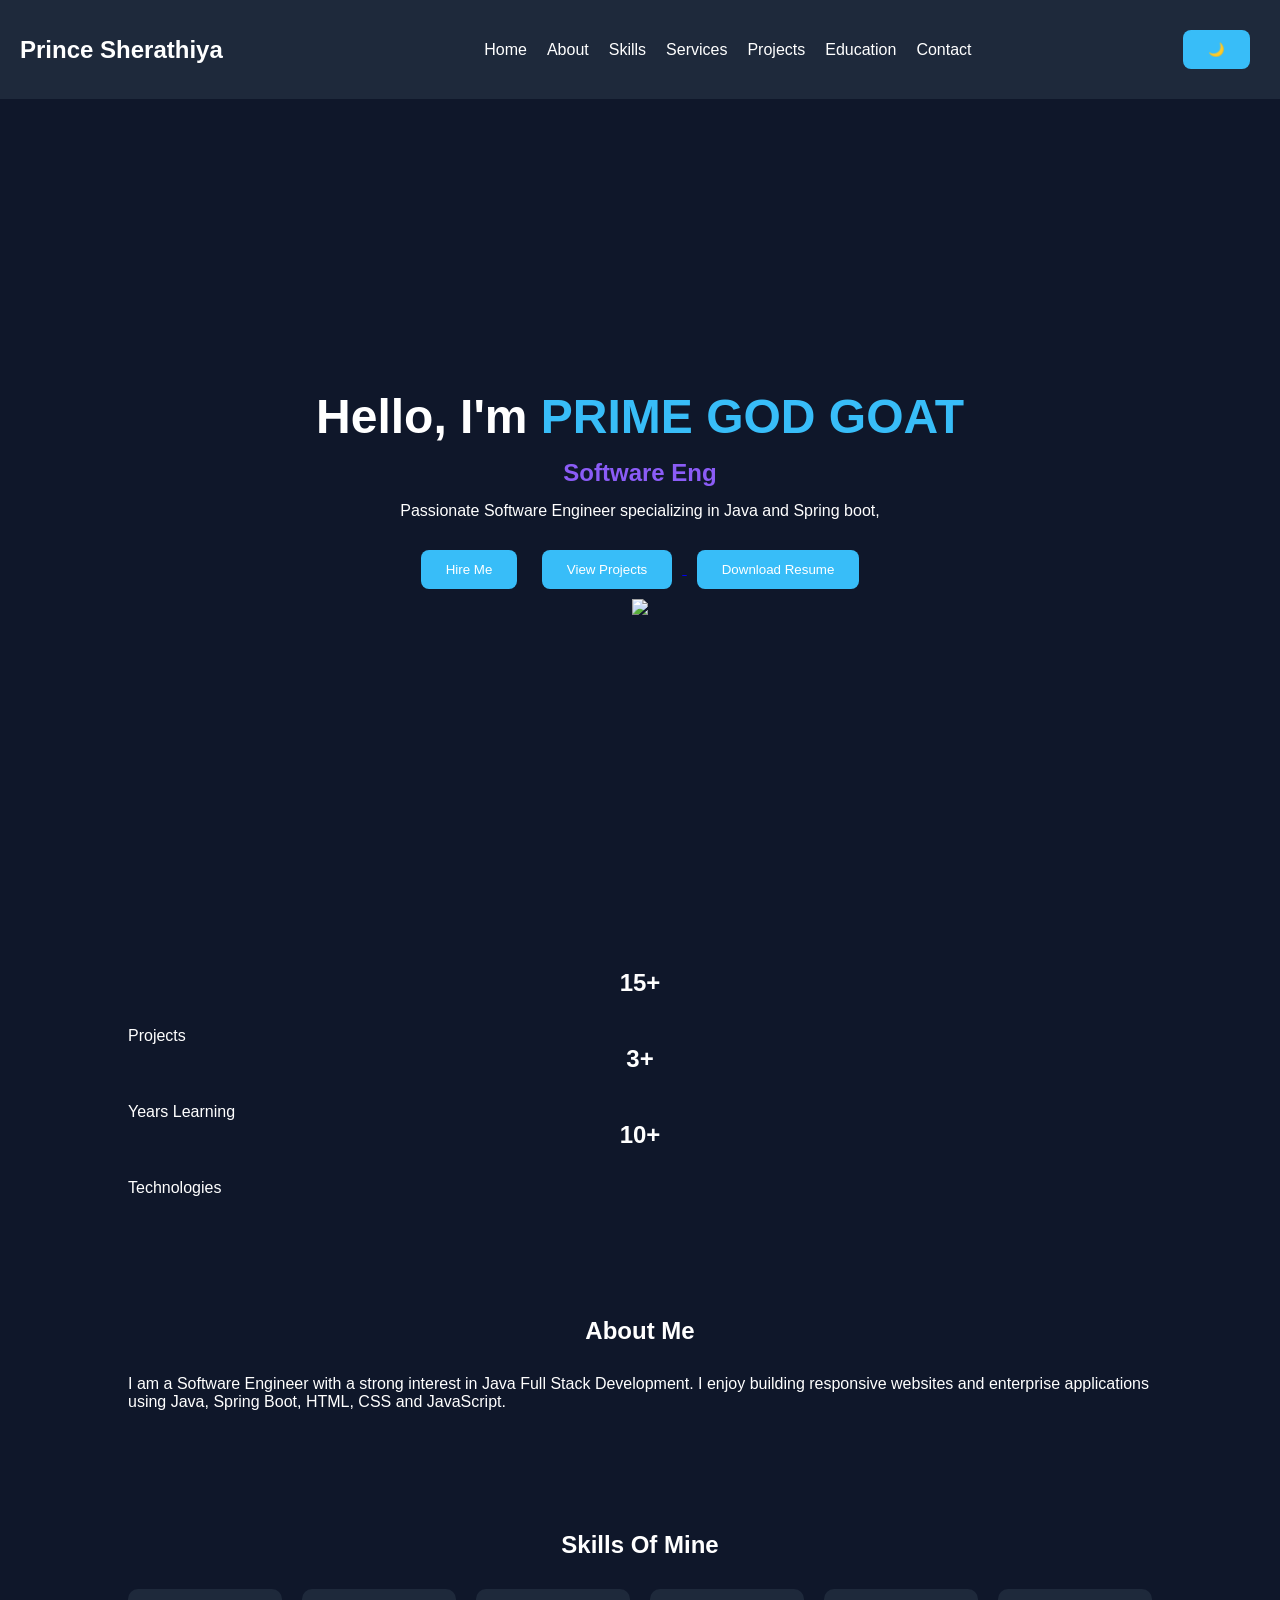
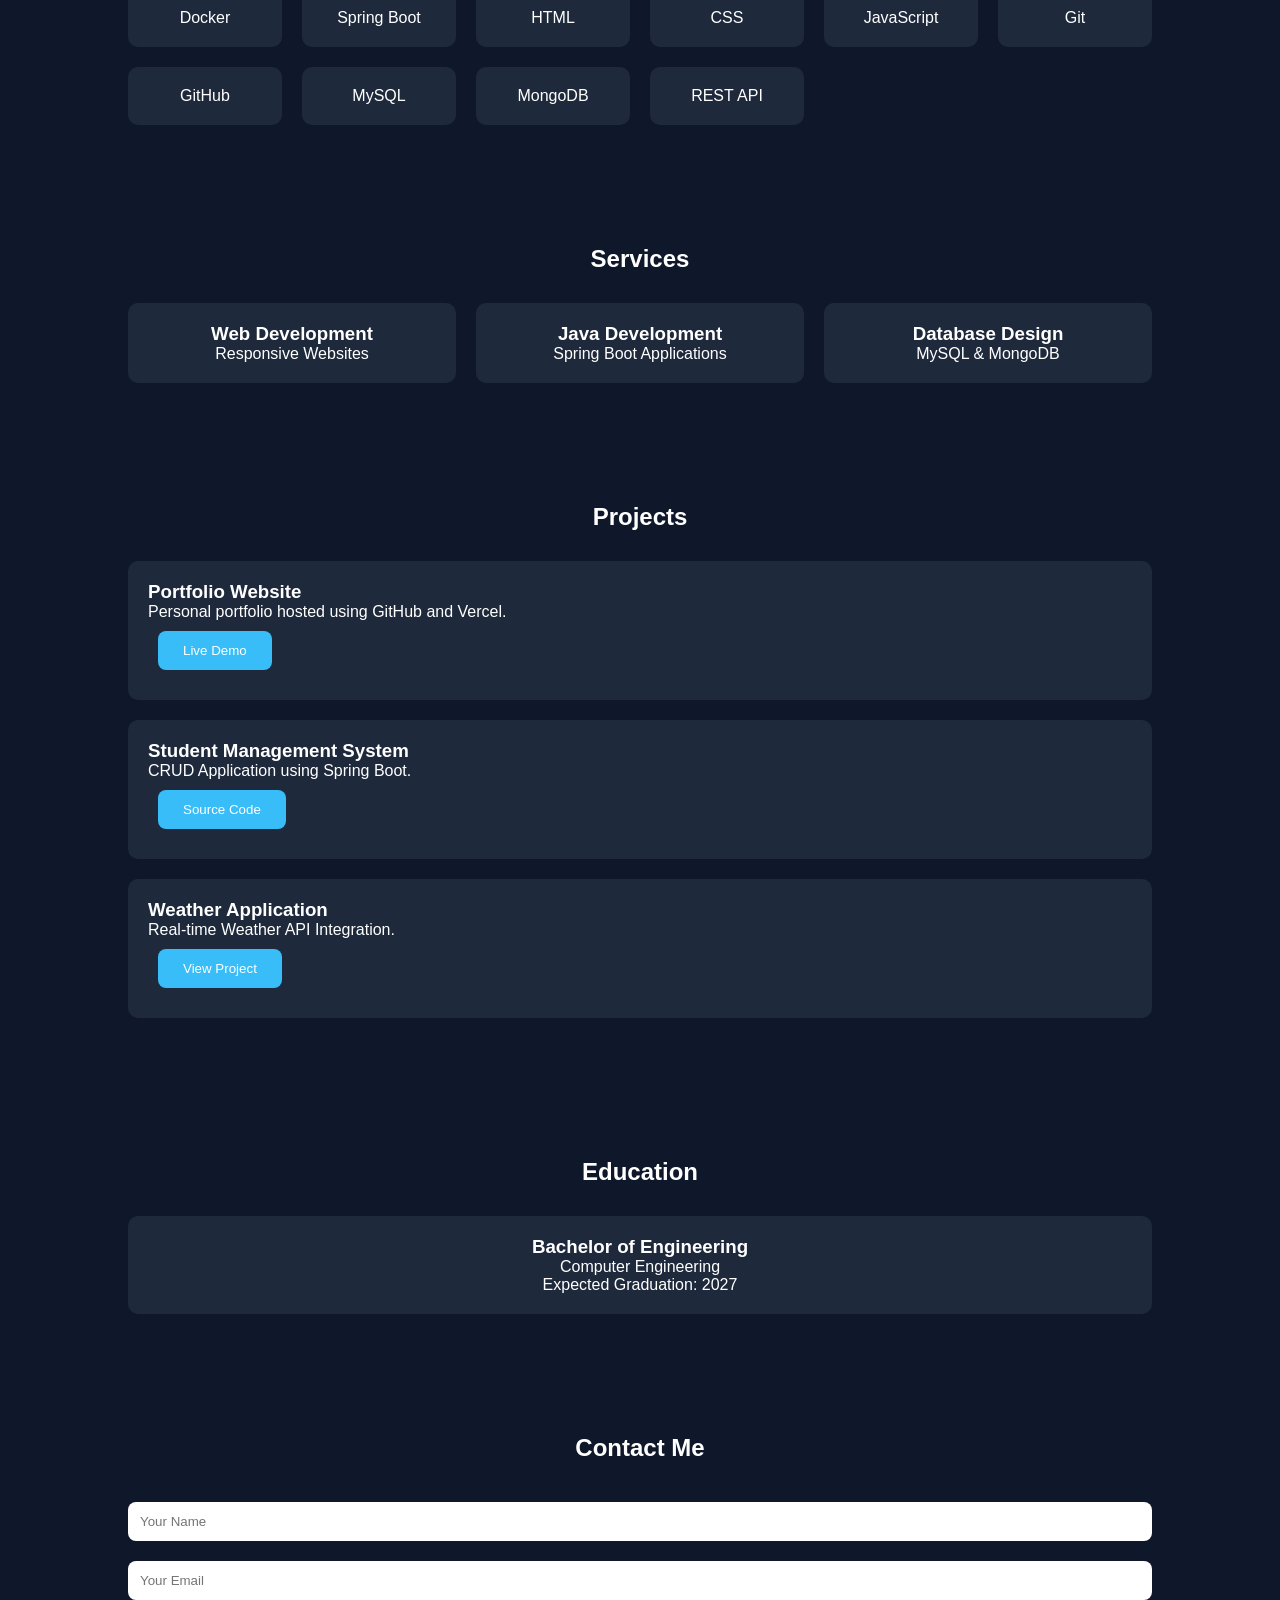
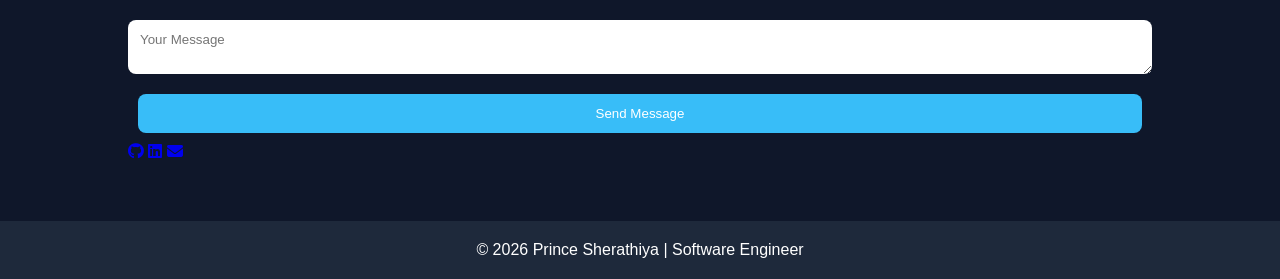
==== commit 35e591a7: "Merge pull request #11 from princesherathiya/Aicodebyprince-patch-2 Update description in index.html" ====
--- a/index.html
+++ b/index.html
@@ -52,8 +52,7 @@
 
 <p>
 
-Passionate Software Engineer specializing in Java,
-Spring Boot, Full Stack Development and Cloud Technologies.
+Passionate Software Engineer specializing in Java and Spring boot,
 
 </p>
 
